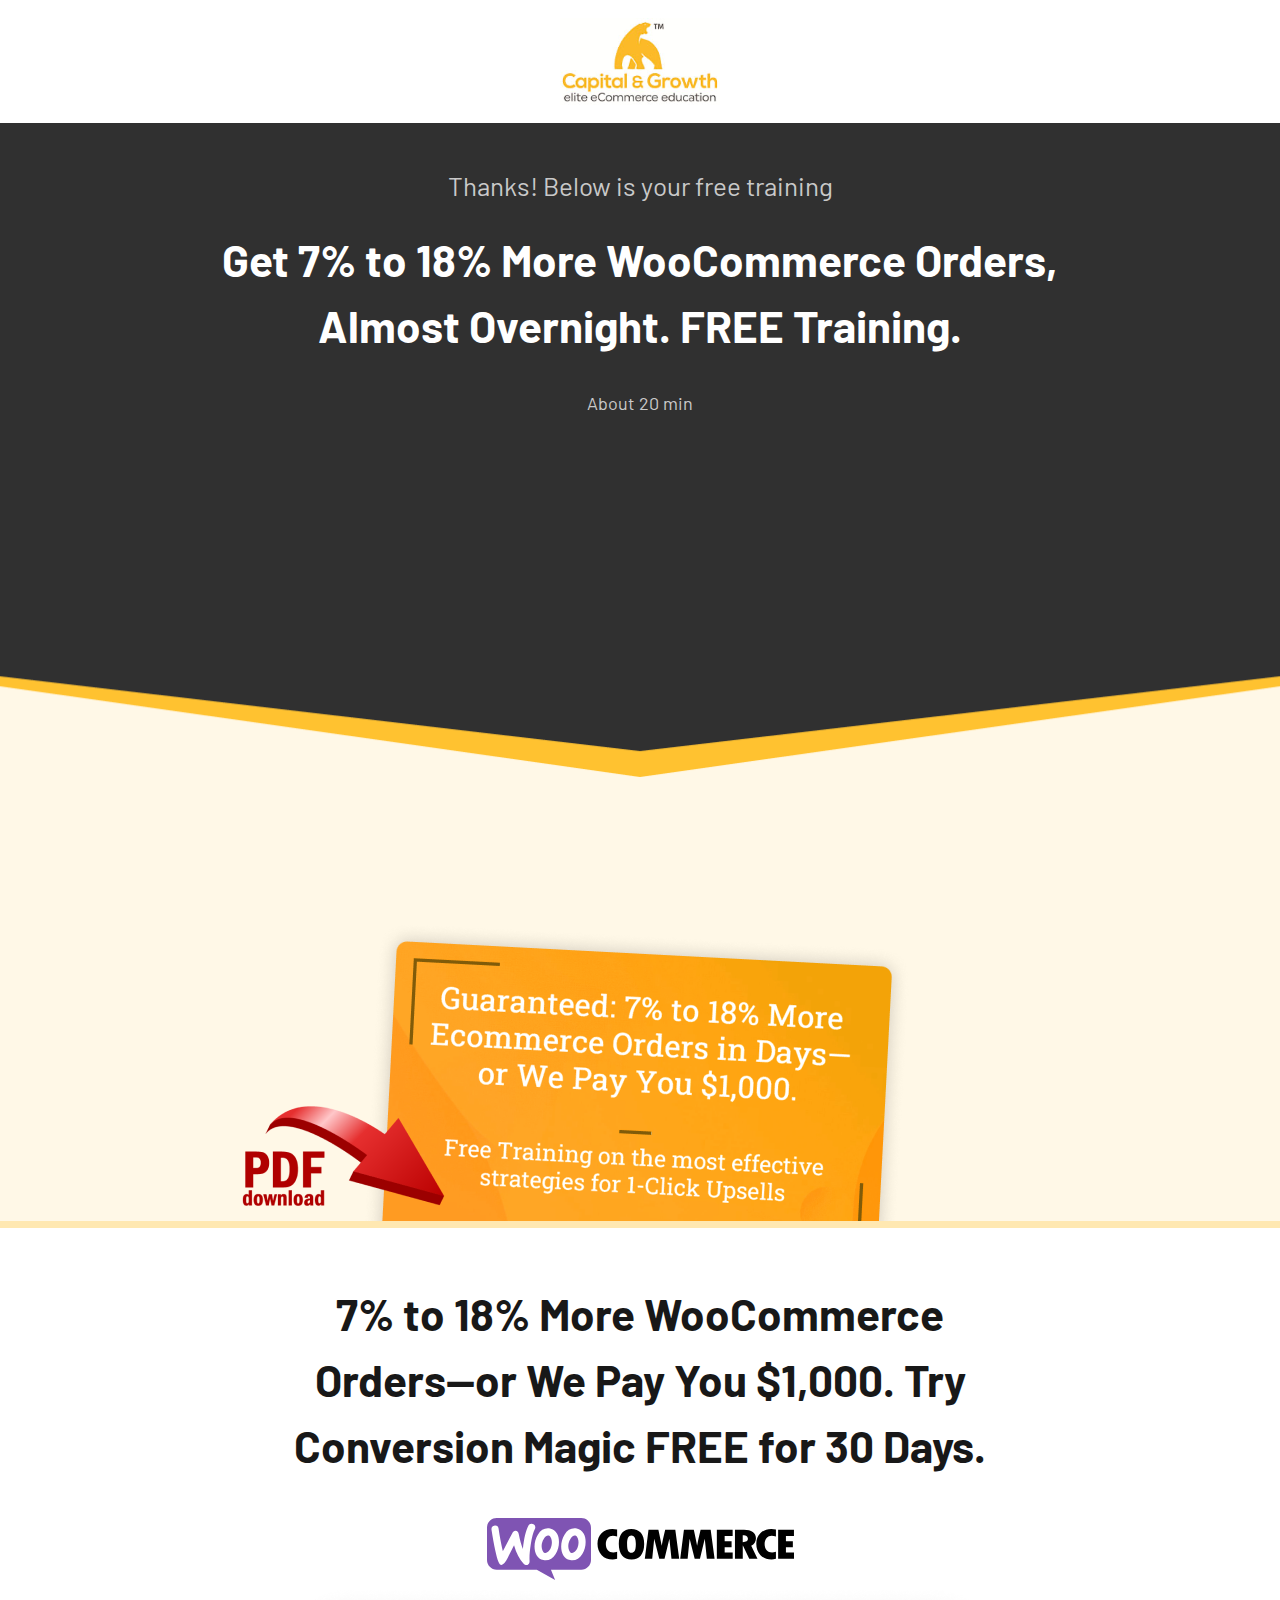
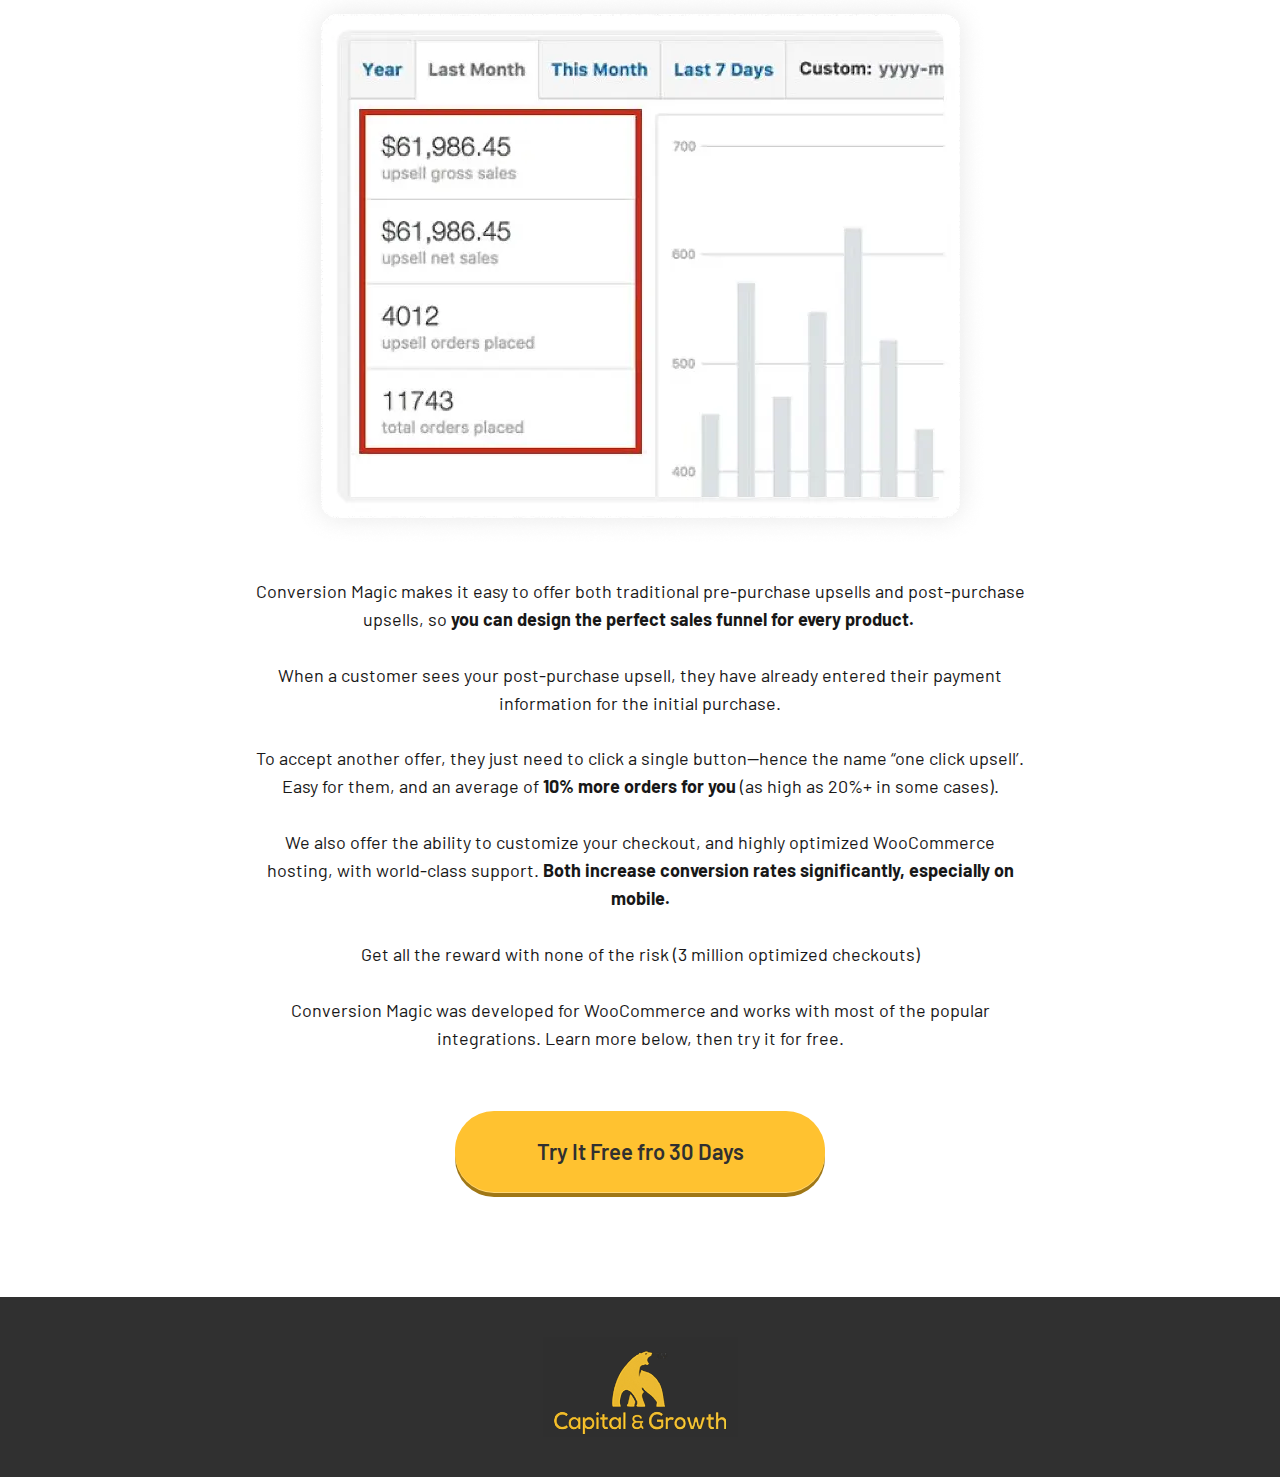
==== conversion-magic.html @ 83e8222b "added new pages" ====
<!DOCTYPE html>
<html lang="en">
<head>
    <meta charset="UTF-8">
    <meta http-equiv="X-UA-Compatible" content="IE=edge">
    <meta name="viewport" content="width=device-width, initial-scale=1.0">
    <title>Capital & Growth</title>

    <link rel="icon" href="https://capitalandgrowth.org/wp-content/uploads/2020/05/favicon.jpg" sizes="32x32">
    <link rel="icon" href="https://capitalandgrowth.org/wp-content/uploads/2020/05/favicon.jpg" sizes="192x192">
    <link rel="apple-touch-icon" href="https://capitalandgrowth.org/wp-content/uploads/2020/05/favicon.jpg">
    <meta name="msapplication-TileImage" content="https://capitalandgrowth.org/wp-content/uploads/2020/05/favicon.jpg">

    <link rel="preconnect" href="https://fonts.googleapis.com">
    <link rel="preconnect" href="https://fonts.gstatic.com" crossorigin>
    <link href="https://fonts.googleapis.com/css2?family=Barlow:wght@300;400;500;600;700&display=swap" rel="stylesheet">    

    <link rel="stylesheet" href="assets/css/style.css">
</head>
<body class="conversion-magic-page">
    <header class="header">
        <div class="container">
            <a href="/" class="logo">
                <img src="assets/images/logo.svg" alt="logo">
            </a>
        </div>
    </header>

    <section class="hero">
        <div class="container">
            <h4 class="subtitle">Thanks! Below is your free training</h4>
            <h1 class="title">
                Get 7% to 18% More WooCommerce Orders, Almost Overnight. FREE Training.
            </h1>
            <p class="description">About 20 min</p>
            <!-- video -->
            <div class="video-wrap">
                <iframe width="780" height="425" src="https://www.youtube-nocookie.com/embed/5K_cZPGj7Gw?controls=0&showinfo=0&rel=0&autoplay=1" frameborder="0" allowfullscreen></iframe>
            </div>
        </div>
    </section>

    <section class="article-pdf">
        <div class="wrap-pdf">
            <a href="./testfile.pdf" download>
                <picture>
                    <source type="image/webp" srcset="assets/images/webp/cro-pdf_2.webp" srcset="assets/images/2x/webp/cro-pdf_2@2x.webp">
                    <source type="image/png" srcset="assets/images/cro-pdf_2.png, assets/images/2x/cro-pdf_2@2x.png 2x">
                    <img alt="#">
                </picture>
            </a>
        </div>
    </section>

    <section class="upsell-section">
        <div class="container">
            <h2 class="title">7% to 18% More WooCommerce Orders--or We Pay You $1,000. Try Conversion Magic FREE for 30 Days.</h2>
            <img class="logo-woocommerce" src="assets/images/logo-woocommerce.svg" alt="logo-woocommerce">
            <div class="upsell-revenue-img">
                <picture>
                    <source type="image/webp" srcset="assets/images/webp/upsell-revenue_1.webp" srcset="assets/images/2x/webp/upsell-revenue_1@2x.webp">
                    <source type="image/png" srcset="assets/images/upsell-revenue_1.png, assets/images/2x/upsell-revenue_1@2x.png 2x">
                    <img alt="Monthly Upsell Revenue">
                </picture>
            </div>

            <div class="description">
                <p class="txt">
                    Conversion Magic makes it easy to offer both traditional pre-purchase upsells and post-purchase upsells, so <span class="bold">you can design the perfect sales funnel for every product.</span> 
                </p>
                <p class="txt">
                    When a customer sees your post-purchase upsell, they have already entered their payment information for the initial purchase. 
                </p>
                <p class="txt">
                    To accept another offer, they just need to click a single button—hence the name “one click upsell’. 
                    Easy for them, and an average of <span class="bold">10% more orders for you</span> (as high as 20%+ in some cases).
                </p>
                <p class="txt">
                    We also offer the ability to customize your checkout, and highly optimized WooCommerce hosting, with world-class support. <span class="bold">Both increase conversion rates significantly, especially on mobile.</span>
                </p>
                <p class="txt">
                    Get all the reward with none of the risk (3 million optimized checkouts)
                </p>
                <p class="txt">
                    Conversion Magic was developed for WooCommerce and works with most of the popular integrations. Learn more below, then try it for free.
                </p>
            </div>
            <button type="button" class="btn" id="openModalJs">Try It Free fro 30 Days</button>
        </div>
    </section>

    <footer class="footer">
        <a href="/" class="logo">
            <img src="assets/images/f-logo.png" alt="logo">
        </a>
	</footer>

    <!-- svg sprite -->
    <div class="main_svg" hidden>
        <svg>
            <defs>
                <!-- quote -->
                <symbol id="quote" viewBox="0 0 70 40" fill="none" xmlns="http://www.w3.org/2000/svg">
                    <path fill-rule="evenodd" clip-rule="evenodd" d="M29.5991 37.6667C29.2661 39.2222 28.3783 40 26.9355 40H2.13087C1.24301 40 0.632601 39.75 0.299653 39.25C-0.0332948 38.75 -0.0887861 38.0556 0.133179 37.1667L12.1193 2C12.5632 0.666667 13.5066 0 14.9494 0H33.5945C35.4812 0 36.258 0.888889 35.9251 2.66667L29.5991 37.6667ZM63.8721 37.6667C63.6481 39.2222 62.752 40 61.1839 40H36.1505C35.2545 40 34.6384 39.75 34.3024 39.25C33.9664 38.75 33.9104 38.0556 34.1344 37.1667L45.8951 2C46.3431 0.666667 47.2951 0 48.7512 0H67.7363C69.5284 0 70.2564 0.888889 69.9204 2.66667L63.8721 37.6667Z" fill="#FFC230"/>
                </symbol>
                <!-- close-ico -->
                <symbol id="close-ico" width="20" height="20" viewBox="0 0 20 20" fill="none" xmlns="http://www.w3.org/2000/svg">
                    <path d="M19.0978 0.000247551C18.8651 0.00574349 18.644 0.103092 18.4828 0.27104L9.99994 8.75394L1.51705 0.27104C1.3511 0.100141 1.12304 0.00369934 0.884822 0.00368984C0.52608 0.00377736 0.203192 0.221306 0.0683521 0.553743C-0.0664875 0.88618 0.013634 1.26717 0.270951 1.51714L8.75384 10L0.270951 18.4829C0.0407481 18.704 -0.051981 19.0322 0.0285255 19.341C0.109032 19.6498 0.350194 19.891 0.659006 19.9715C0.967818 20.052 1.29602 19.9593 1.51705 19.729L9.99994 11.2461L18.4828 19.729C18.7039 19.9592 19.0321 20.052 19.3409 19.9715C19.6497 19.891 19.8908 19.6498 19.9714 19.341C20.0519 19.0322 19.9591 18.704 19.7289 18.4829L11.246 10L19.7289 1.51714C19.9912 1.2654 20.072 0.87844 19.9324 0.542783C19.7927 0.207126 19.4613 -0.00833921 19.0978 0.000247551Z" fill="black"/>
                </symbol>
            </defs>
        </svg>
    </div>

    <!-- Modal -->
    <div class="modal" id="myModal"> 
        <div class="modal-content"> 
            <div class="modal-header">
                <button type="button" class="close" id="closeModalJs">
                    <svg><use xlink:href='#close-ico'/></svg>
                </button>
                <picture>
                    <source type="image/webp" srcset="assets/images/webp/article.webp" srcset="assets/images/2x/webp/article@2x.webp">
                    <source type="image/png" srcset="assets/images/article.png, assets/images/2x/article@2x.png 2x">
                    <img alt="#">
                </picture>
            </div> 
            <div class="modal-body"> 
                <!-- Begin Mailchimp Signup Form -->
                <link href="//cdn-images.mailchimp.com/embedcode/classic-071822.css" rel="stylesheet" type="text/css">
    
                <div id="mc_embed_signup">
                    <form action="https://capitalandgrowth.org/cro-course/" method="post" id="mc-embedded-subscribe-form" name="mc-embedded-subscribe-form" class="validate" target="_blank" novalidate>
                        <div id="mc_embed_signup_scroll" class="modal-form">
                            <h2 class="modal-title">Just One More Step. Where Should We Send the Case Study?</h2>
                            <div class="mc-field-group">
                                <input type="text" value="" name="FNAME" class="" id="mce-FNAME" placeholder="Your Name *" required>
                                <span id="mce-FNAME-HELPERTEXT" class="helper_text"></span>
                            </div>
                            <div class="mc-field-group">
                                <input type="email" value="" name="EMAIL" class="required email" id="mce-EMAIL" placeholder="Your Work Email *" required>
                                <span id="mce-EMAIL-HELPERTEXT" class="helper_text"></span>
                            </div>
                            <div class="mc-field-group size1of2">
                                <input type="text" name="PHONE" class="" value="" id="mce-PHONE" placeholder="Your Phone Number *" required>
                                <span id="mce-PHONE-HELPERTEXT" class="helper_text"></span>
                            </div>
                            <div id="mce-responses" class="clear">
                                <div class="response" id="mce-error-response" style="display:none"></div>
                                <div class="response" id="mce-success-response" style="display:none"></div>
                            </div>
                            <!-- real people should not fill this in and expect good things - do not remove this or risk form bot signups-->
                            <div style="position: absolute; left: -5000px;" aria-hidden="true"><input type="text" name="b_45157a01306c6dd4302526ca7_bf2c0306d3" tabindex="-1" value=""></div>
                            <div class="clear"><input type="submit" value="Get Free Instant Access" name="subscribe" id="mc-embedded-subscribe" class="button btn"></div>
                            <p class="modal-description">By opting in you are agreeing to receive educational and marketing content from us. Your information will not be shared and you may unsubscribe at any time.</p>
                        </div>
                    </form>
                </div>
                <script type='text/javascript' src='//s3.amazonaws.com/downloads.mailchimp.com/js/mc-validate.js'></script><script type='text/javascript'>(function($) {window.fnames = new Array(); window.ftypes = new Array();fnames[0]='EMAIL';ftypes[0]='email';fnames[1]='FNAME';ftypes[1]='text';fnames[2]='LNAME';ftypes[2]='text';fnames[3]='ADDRESS';ftypes[3]='address';fnames[4]='PHONE';ftypes[4]='phone';}(jQuery));var $mcj = jQuery.noConflict(true);</script>
                <!--End mc_embed_signup-->
            </div>
        </div> 
    </div>
    <script src="assets/js/script.js"></script>
</body>
</html>
---- assets/css/style.css ----
*, *::after, *::before {
    -webkit-box-sizing: border-box;
            box-sizing: border-box;
    outline: none !important; 
}
:root {
    --primary-color: #FFC230;
    --red-color: #D52917;
}

iframe, object, embed {
    border: none;
    width: 100%; 
}
textarea, input {
    -webkit-appearance: none; 
}
img {
    display: block;
    image-orientation: from-image;
}
html, body {
    background-color: #fff;
    max-width: 100%;
    position: relative;
    margin: 0;
    font-family: 'Barlow', sans-serif;
    font-weight: 400;
    color: #181818;
    overflow-x: hidden;
}
a, a:hover, a:focus {
    transition: all .25s;
    text-decoration: none;
}
a:hover, button:hover {
    opacity: 0.7;
}
button, button:hover {
    -webkit-transition: all .25s;
    transition: all .25s;
    outline: none;
    cursor: pointer;
}
ol, ul {
    padding: 0;
    margin: 0;
    list-style-type: none;
}
blockquote,
p,
h1,
h2,
h3,
h4,
h5,
h6 {
    margin: 0;
}
.btn,
#mc_embed_signup .modal-form .button.btn {
    font-family: 'Barlow', sans-serif;
    display: block;
    border-radius: 39px;
    padding: 20px 17px;
    font-size: 18px;
    line-height: 1;
    font-weight: 600;
    width: 100%;
    height: auto;
    max-width: 248px;
    border: none;
    color: #303030;
    background: #FFC230;
    box-shadow: 0px 1px 0px #FFD776, 0px 5px 0px #A07715;
    margin: 0 auto;
    overflow: hidden;
    position: relative;
    text-align: center;
    cursor: pointer;
    transition: .2s all;
}
#mc_embed_signup .modal-form .helper_text {
    padding: 0;
    margin: 0;
}
#mc_embed_signup #mc-embedded-subscribe-form .modal-form div.mce_inline_error {
    position: absolute;
    top: 5px;
    right: 5px;
    background-color: transparent;
    padding: 0;
    margin: 0;
}

.btn:hover {
    opacity: 1;
    color: #303030;
}
#mc_embed_signup .modal-form .button.btn:hover {
    background-color: #ffb400;
}
.btn::after {
    background: #fff;
    content: "";
    height: 155px;
    left: -75px;
    opacity: 0.2;
    position: absolute;
    top: -50px;
    transform: rotate(35deg);
    transition: all 950ms cubic-bezier(0.19, 1, 0.22, 1);
    width: 50px;
}
.btn:hover::after {
    left: 120%;
    transition: all 950ms cubic-bezier(0.19, 1, 0.22, 1);
}
.btn:focus {
    -webkit-box-shadow: none;
        box-shadow: none;
}
.bold {
    font-weight: 700;
}
.underline {
    text-decoration-line: underline;
}
.main_svg[hidden] {
    display: none !important;
}
.container {
    max-width: 970px;
    margin: 0 auto;
    padding-left: 15px;
    padding-right: 15px;
}
.header {
    padding: 12px 0;
}
/* .header .logo {
    max-width: 88px;
} */
.header .logo img {
    width: 100%;
    max-width: 88px;
    margin: 0 auto;
}
.hero {
    background: url('../images/hero.png') no-repeat 50%;
    background-size: 150% 100%;
    padding: 32px 0 80px;
    position: relative;
    text-align: center;
    color: #C9C9C9;
    font-size: 14px;
    line-height: 1.5;
}
.hero .container {
    max-width: 810px;
}
.subtitle {
    font-size: 15px;
    font-weight: 400;
    margin: 0 0 19px;
}
.hero .title {
    color: #fff;
    margin: 0 0 18px;
}
.hero .description {
    margin: 0 auto 26px;
    max-width: 710px;
}
.title {
    font-size: 20px;
    font-weight: 700;
    color: #181818;
    text-align: center;
    line-height: 1.5;
}
.section-title {
    text-transform: uppercase;
    color: #7A7A7A;
    font-weight: 500;
    font-size: 14px;
    letter-spacing: 1px;
    text-align: center;
    margin-top: 0;
    margin-bottom: 20px;
}
.primary {
    color: var(--primary-color);
}
.text-red {
    color: var(--red-color);
}

/* logo-section */

.logo-section {
    padding-top: 32px;
    padding-bottom: 25px;
}
.logo-section .logo-wrap {
    display: grid;
    grid-template-columns: repeat(4, minmax(0, 1fr));
    gap: 0.5rem;
    grid-auto-rows: minmax(0, 1fr);
}
.logo-item {
    display: flex;
    align-items: center;
    justify-content: center;
    padding: 0 14px;
}
.logo-item img {
    max-width: 100%;
    height: auto;
}
.logo-section .logo-item:nth-last-child(2) {
    grid-column-start: 2;
}
.logo-section .logo-item:last-child {
    grid-column-start: 3;
}

/* quote-section */

.quote-section {
    padding: 48px 0 88px;
    background-color: #F6F6F6;
    font-size: 20px;
    font-weight: 300;
    color: #181818;
    line-height: 1.6;
    position: relative;
    z-index: 2;
    text-align: center;
}
.quote-wrap {
    display: grid;
    grid-template-columns: repeat(1, minmax(0, 1fr));
    grid-auto-rows: auto;
    gap: 2.4rem;
}
.quote-item {
    display: flex;
    flex-direction: column;
    justify-content: space-between;
    max-width: 320px;
    margin: 0 auto;
}
.quote-ico {
    max-height: 28px;
    max-width: 50px;
    margin: 0 auto 3px;
}
.author {
    display: flex;
    flex-direction: column;
    align-items: center;
    justify-content: center;
    font-size: 15px;
    font-weight: 400;
    gap: 1.2rem;
    margin-top: 16px;
}
.author img {
    border-radius: 50%;
}
.author-info p {
    margin: 0;
}
.quote-section .btn {
    margin-top: 50px;
}
.conversion-page .quote-wrap {
    gap: 3.7rem;
}
.conversion-page .quote-ico {
    margin: 0 auto 25px;
}
.conversion-page .quote-section {
    text-align: left;
}
.conversion-page .quote-section .title {
    font-size: 22px;
    /* margin-bottom: 40px; */
}
.conversion-page .quote-section {
    font-size: 18px;
}
.conversion-page .author {
    flex-direction: row;
    justify-content: flex-start;
    margin-top: 25px;
}

/* our-work-section */

.our-work-section {
    padding: 35px 0 16px;
    margin: 0 20px;
}
.our-work-section .logo-wrap {
    display: grid;
    grid-template-columns: repeat(2, minmax(0, 1fr));
    gap: 0.5rem;
    grid-auto-rows: minmax(0, 1fr);
}
.our-work-section .section-title {
    margin-bottom: 35px;
}
.our-work-section .logo-item {
    padding: 11px 14px;
}
.our-work-section .logo-item:last-child {
    grid-column: span 2/span 2;
}

/* result-section */

.result-section {
    padding: 55px 0 53px;
    border-top: 1px solid #DBDBDB;
}
.result-section .title {
    max-width: 820px;
    margin: 0 auto 38px;
}
.result-wrap {
    column-gap: 20px;
}
.result-item {
    background-color: #FFF8E7;
    border-radius: 16px;
    padding: 33px 33px 39px;
    font-size: 16px;
    display: grid;
    grid-template-rows: 1fr auto;
    margin: 0;
    margin-bottom: 20px;
    break-inside: avoid;
    line-height: 1.6;
    text-align: center;
}
.result-mistake {
    background-color: #FFF4F3;
}
.result-item .ico {
    max-height: 58px;
    max-width: 64px;
    margin: 0 auto 22px;
}

/* conversion-page */
/* upsell-section */

.upsell-section {
    text-align: center;
    padding: 0 0 60px;
}
.upsell-revenue-img img {
    max-width: 100%;
    height: auto;
    margin: 0 auto;
    display: block;
}
.plug-play-section {
    padding: 52px 0;
}
.plug-play-section .title {
    max-width: 730px;
    margin: 0 auto;
    position: relative;
    background-image: url('../images/underline.svg');
    background-repeat: no-repeat;
    background-position: 100% calc(100% - 38px);
    background-size: 58%;
    padding-bottom: 50px;
}
.underline-ico {
    position: absolute;
}
.plug-play-wrap {
    display: grid;
    gap: 4rem;
    align-items: center;
    justify-content: center;
    margin-bottom: 18px;
}
.plug-play-wrap .description-wrap {
    max-width: 400px;
    margin: 0 auto;
    order: 2;
}
.plug-play-wrap .description {
    font-size: 18px;
    line-height: 1.6;
    margin-bottom: 25px;
    text-align: center;
}
.plug-play-img {
    order: 1;
}
.plug-play-img img {
    max-width: 100%;
}

/* footer */

.footer {
    background-color: #303030;
    display: flex;
    justify-content: center;
    padding: 40px 0;
}
.footer .logo {
    max-width: 152px;
}
.footer .logo img {
    max-width: 100%;
}

/* modal */

.modal { 
    display: none;
    position: fixed;
    z-index: 3;
    padding: 3vh 15px 0;
    left: 0;
    top: 0;
    width: 100%;
    height: 100%;
    overflow: auto;
    background-color: rgba(48, 48, 48, 0.7)
} 
.modal-content {
    position: relative;
    background-color: #fff;
    margin: auto;
    padding: 0;
    box-shadow: 0px 0px 30px rgba(0, 0, 0, 0.1);
    border-radius: 16px;
    width: 100%;
    max-width: 620px;
    -webkit-animation-name: animatetop;
    -webkit-animation-duration: 0.4s;
    animation-name: animatetop;
    animation-duration: 0.4s;
}
@-webkit-keyframes animatetop {
    from {top:-300px; opacity:0}
    to {top:0; opacity:1}
}
@keyframes animatetop {
    from {top:-300px; opacity:0}
    to {top:0; opacity:1}
}
.close {
    position: absolute;
    top: 15px;
    right: 15px;
    width: 100%;
    height: 100%;
    max-height: 20px;
    max-width: 20px;
    cursor: pointer;
    transition: all 0.3s;
    border: 0;
    background: transparent;
    padding: 0;
}
.close svg {
    max-height: 20px;
    max-width: 20px;
}
.close:hover {
    transform: rotate(90deg);
}
.modal-header {
    border-radius: 16px 16px 0 0;
    background-color: #FFF8E7;
    border-bottom: 6px solid #FFE8B1;
}
.modal-header img {
    margin: 0 auto;
    max-width: 100%;
}
#mc_embed_signup .modal-form .modal-title {
    text-align: center;
    color: #181818;
    font-weight: 700;
    font-size: 20px;
    padding: 0 15px;
    line-height: 1.5;
}
.modal-body {
    text-align:center;
    padding: 20px;
    max-width: 500px;
    margin: 0 auto;
}
.modal #mc_embed_signup form {
    margin: 0;
}
.modal-form {
    display: flex;
    flex-direction: column;
    gap: 1rem;
}
#mc_embed_signup .modal-form .mc-field-group input {
    width: 100%;
    background-color: #F6F6F6;
    border: 2px solid #DDDDDD;
    border-radius: 3px;
    font-weight: 500;
    font-size: 18px;
    padding: 17px;
    text-indent: 0;
}
#mc_embed_signup .modal-form .mc-field-group,
#mc_embed_signup .modal-form .mc-field-group.size1of2 {
    width: 100%;
    padding: 0;
    margin: 0;
}
#mc_embed_signup .modal-form .mc-field-group.size1of2 {
    margin-bottom: -20px;
}
#mc_embed_signup .modal-form div.response {
    margin: 0;
    padding: 0;
    text-align: center;
    width: 100%;
}
.modal-description {
    text-align: center;
    font-size: 13px;
    line-height: 20px; 
    padding: 10px 0 0;
}

/* case study page */

.free-case-study-page .hero,
.conversion-magic-page .hero {
    background-color: #FFF8E7;
    background-position: 0 0;
    background-size: 100% 82%;
    padding: 20px 0 20px;
}
.conversion-magic-page .hero {
    padding: 29px 0 13px;
}
.article-pdf {
    background-color: #FFF8E7;
    border-bottom: 7px solid #FFE8B1;
    overflow: hidden;
}
.wrap-pdf {
    position: relative;
    max-width: 485px;
    max-height: 290px;
    margin: 0 auto;
}

/* strategy-section */

.strategy-section {
    padding: 30px 0 51px;
    border-bottom: 1px solid #DBDBDB;
}
.strategy-section .container {
    max-width: 810px;
}
.strategy-item:not(:first-child) {
    margin-top: 85px;
}
.strategy-item:not(:first-child) .btn {
    max-width: 270px;
}
.strategy-item:first-child .title {
    max-width: 620px;
}
.strategy-section .title {
    font-weight: 700;
    font-size: 24px;
    line-height: 1.4;
    margin: 0 auto;
    margin-bottom: 32px;
}
.video-wrap {
    max-width: 780px;
    margin: 0 auto;
}
.strategy-section .video-wrap {
    margin-bottom: 50px;
}
.wrap-strategy {
    padding: 36px 0 33px;
    margin: 0 0 40px;
    display: flex;
    flex-direction: column;
    border-top: 4px solid #F6F6F6;
    border-bottom: 4px solid #F6F6F6;
    gap: 3.2rem;
}
.wrap-strategy img {
    border-radius: 16px;
    margin: 0 auto;
}
.wrap-strategy .quote {
    font-weight: 300;
    font-size: 24px;
    line-height: 1.45;
    display: flex;
    flex-direction: column;
    text-align: center;
}
.wrap-strategy .author-info {
    margin-top: 19px;
    margin-bottom: 0;
    font-size: 18px;
}
.strategy-section .description {
    font-size: 16px;
    text-align: center;
    padding: 0 0 35px;
    line-height: 1.55;
}
.strategy-section .quote-ico {
    max-height: 40px;
    max-width: 80px;
}
.strategy-section .description-txt {
    max-width: 620px;
    font-size: 20px;
    text-align: center;
    text-decoration: underline;
    line-height: 1.5;
    margin: 0 auto 30px;
}

/* conversion-magic-page */

.conversion-magic-page .hero .container {
    max-width: 940px;
}
.conversion-magic-page .wrap-pdf {
    max-height: 230px;
}
.conversion-magic-page .wrap-pdf img {
    max-width: 100%;
}
.conversion-magic-page .upsell-section {
    padding: 30px 0 70px;
}
.conversion-magic-page .upsell-section .title {
    font-size: 24px;
    max-width: 750px;
    margin: 0 auto 39px;
}
.conversion-magic-page .logo-woocommerce {
    max-width: 100%;
    margin: 0 auto 4px;
}
.conversion-magic-page .upsell-revenue-img {
    margin: 0 auto 30px;
}
.conversion-magic-page .description {
    max-width: 770px;
    margin: 0 auto 15px;
    font-size: 16px;
    line-height: 1.55;
}
.conversion-magic-page .description .txt {
    margin-bottom: 1.75rem;
}

@media (min-width: 575px) {
    .header .logo img {
        max-width: 160px;
    }
    .footer .logo {
        max-width: 195px;
    }
    .our-work-section {
        padding: 73px 0 80px;
    }
    .conversion-page .our-work-section {
        padding: 73px 0 45px;
    }
    .our-work-section .logo-wrap {
        grid-template-columns: repeat(5, minmax(0, 1fr));
    }
    .our-work-section .logo-item {
        padding: 0 14px;   
    }
    .our-work-section .logo-item:last-child {
        grid-column: span 1/span 1;
    }
    .result-wrap {
        column-count: 2;
        column-gap: 20px;
    }
    .result-item {
        text-align: left;
    }
    .result-item .ico {
        margin: 0 0 22px;
    }
}

@media (min-width: 768px) {
    .header {
        padding: 18px 0;
    }
    .hero {
        font-size: 20px;
        background-size: 100% 100%;
        padding: 43px 0 112px;
    }
    .hero .title {
        margin: 0 0 31px;
    }
    .hero .description {
        margin: 0 auto 38px;
    }
    .subtitle {
        font-size: 26px;
        margin: 0 0 22px;
    }
    .title {
        font-size: 44px;
    }
    .btn,
    #mc_embed_signup .modal-form .button.btn  {
        font-size: 22px;
        max-width: 370px;
        padding: 29.5px 17px;
    }
    .section-title {
        font-size: 16px;
        margin-bottom: 44px;
    }
    .logo-section {
        padding-top: 64px;
        padding-bottom: 80px;
    }
    .logo-section .logo-wrap {
        grid-template-columns: repeat(5, minmax(0, 1fr));
    }
    .logo-section .logo-item {
        background: #F6F6F6;
        border-radius: 16px;
    }
    .logo-section .logo-item:nth-last-child(2) {
        grid-column-start: auto;
    }
    .logo-section .logo-item:last-child {
        grid-column-start: auto;
    }
    .quote-section {
        padding: 110px 0 95px;
        font-size: 22px;
        border-radius: 16px;
        margin: 0 20px;
        text-align: left;
    }
    .quote-section .title {
        text-align: center;
        margin-bottom: 50px;
    }
    .quote-section .btn {
        margin-top: 88px;
    }
    .quote-wrap,
    .conversion-page .quote-wrap {
        grid-template-columns: repeat(3, minmax(0, 1fr));
        gap: 2rem;
    }
    .quote-ico {
        margin: 0 0 21px 0;
    }
    .author {
        margin-top: 30px;
        flex-direction: row;
        justify-content: flex-start;
        align-items: flex-start;
        gap: 1rem;
    }
    .conversion-page .quote-section .title {
        font-size: 44px;
        margin-bottom: 52px;
    }
    .conversion-page .quote-section {
        padding: 60px 0 79px;
    }
    .result-section {
        padding: 63px 0 95px;
    }
    .result-section .title {
        margin: 0 auto 47px;
    }
    .result-item {
        padding: 43px 41px 50px;
        font-size: 20px;
    }
    .upsell-section {
        padding: 0 0 89px;
    }
    .plug-play-wrap {
        grid-template-columns: repeat(2, minmax(0, 1fr));
        margin-bottom: 95px;
        justify-content: left;
    }
    .plug-play-section {
        padding: 82px 0 65px;
    }
    .plug-play-section .title {
        padding-bottom: 85px;
        background-position: 100% calc(100% - 77px);
    }
    .plug-play-wrap .description-wrap {
        order: 1;
        margin: 0;
    }
    .plug-play-img {
        order: 2;
    }
    .plug-play-wrap .description {
        text-align: left;
    }
    .conversion-page .logo-section {
        padding-bottom: 114px;
    }
    .free-case-study-page .hero {
        padding: 43px 0 43px;
    }
    .case-study-page .footer {
        margin-top: -170px;
        padding: 220px 0 55px;
    }
    #mc_embed_signup .modal-form .modal-title {
        font-size: 24px;
        padding: 0 15px;
        margin: 0;
    }
    .modal-body {
        text-align:center;
        padding: 20px 20px 35px;
    }
    .strategy-section {
        padding: 50px 0 60px;
    }
    .strategy-section .title {
        font-size: 30px;
    }
    .wrap-strategy {
        flex-direction: row;
    }
    .wrap-strategy .author-info {
        margin-top: auto;
    }
    .wrap-strategy .quote {
        font-size: 30px;
        text-align: left;
    }
    .strategy-section .description {
        font-size: 18px;
    }
    .strategy-section .quote-ico {
        margin: 0 0 27px 0;
    }
    .strategy-section .description-txt {
        font-size: 22px;
        margin-bottom: 60px;
    }
    .free-case-study-page .logo-section {
        padding-top: 72px;
        padding-bottom: 112px;
    }
    .free-case-study-page .quote-section {
        padding: 70px 0 123px;
    }
    .free-case-study-page .quote-wrap {
        row-gap: 4.5rem;
    }
    .free-case-study-page .quote-section .title {
        margin-bottom: 58px;
    }
    .conversion-magic-page .upsell-section {
        padding: 53px 0 105px;
    }
    .conversion-magic-page .upsell-section .title {
        font-size: 44px;
    }
    .conversion-magic-page .description {
        font-size: 18px;
        margin: 0 auto 58px;
    }
    .conversion-magic-page .hero {
        padding: 43px 0 13px;
    }
}
@media (min-width: 992px) {
    .conversion-magic-page .wrap-pdf {
        max-height: 300px;
    }
    .conversion-magic-page .wrap-pdf img {
        max-width: 150%;
        margin-left: -32%;
    }
}

@media (max-width: 480px) {
    .conversion-magic-page .wrap-pdf {
        max-height: 200px;
    }
}
@media (max-width: 400px) {
    .conversion-magic-page .wrap-pdf {
        max-height: 155px;
    }
}
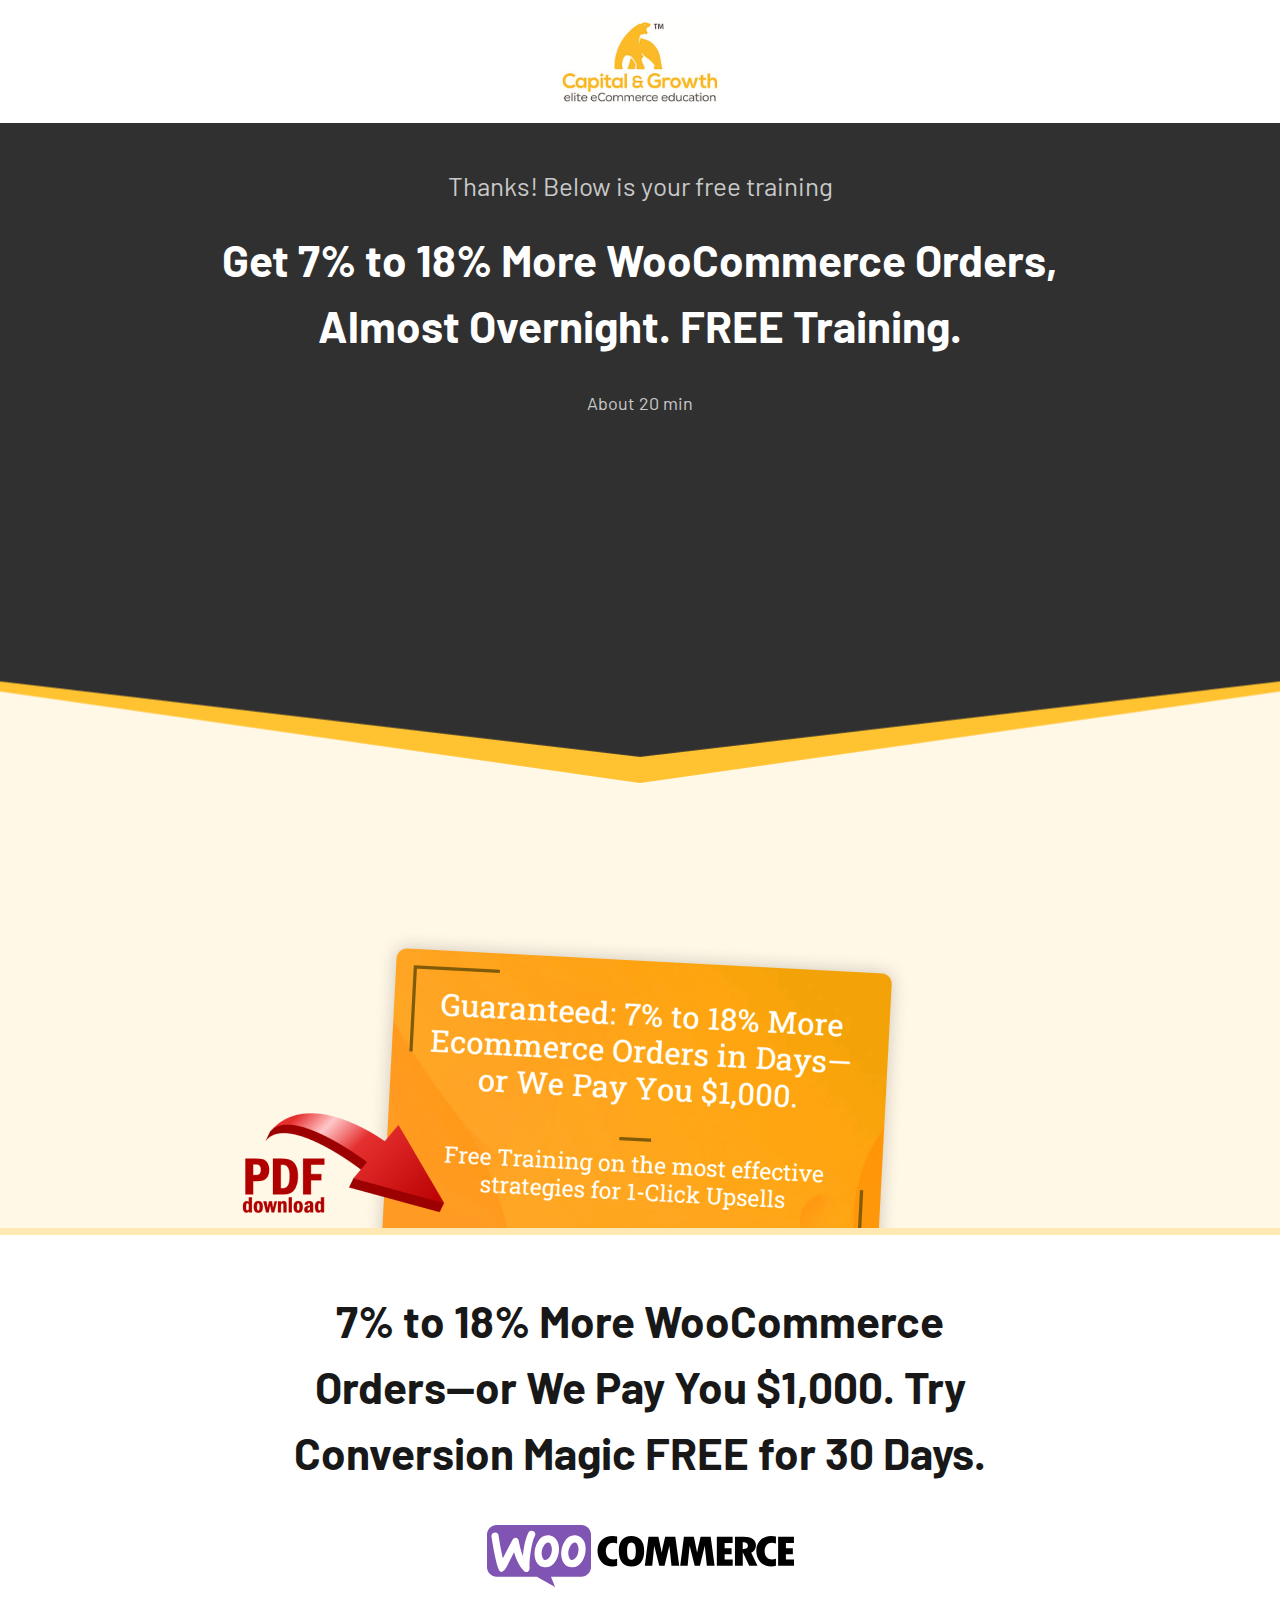
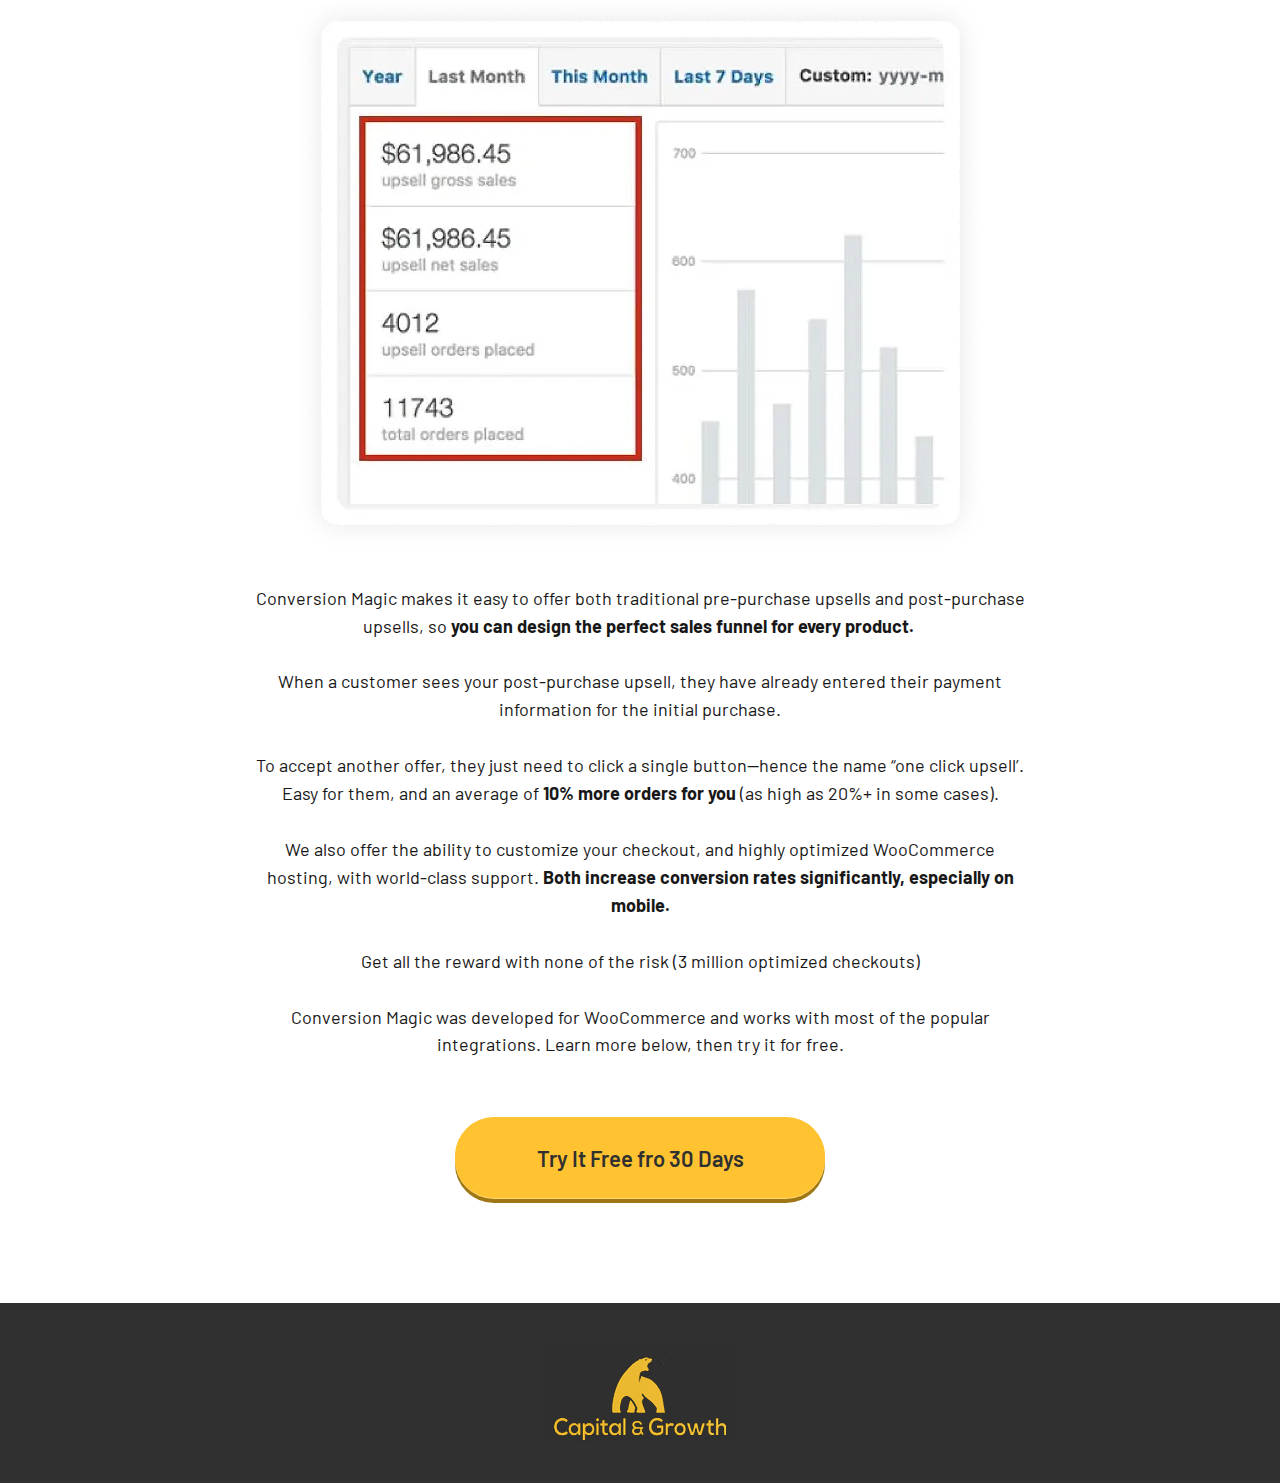
==== commit 30f92fc2: "update" ====
--- a/conversion-magic.html
+++ b/conversion-magic.html
@@ -35,7 +35,10 @@
             <p class="description">About 20 min</p>
             <!-- video -->
             <div class="video-wrap">
-                <iframe width="780" height="425" src="https://www.youtube-nocookie.com/embed/5K_cZPGj7Gw?controls=0&showinfo=0&rel=0&autoplay=1" frameborder="0" allowfullscreen></iframe>
+                <div style="padding:56.25% 0 0 0;position:relative;">
+                    <iframe src="https://player.vimeo.com/video/796461110?h=3fd1eb7c4c&badge=0&autoplay=1&muted=1&autopause=0&player_id=0&app_id=58479" width="780" height="425" frameborder="0" allow="autoplay; fullscreen; picture-in-picture" allowfullscreen style="position:absolute;top:0;left:0;width:100%;height:100%;" title="1-click-upsell-video"></iframe>
+                </div>
+                <script src= (https://player.vimeo.com/api/player.js)https://player.vimeo.com/api/player.js></script>
             </div>
         </div>
     </section>
@@ -112,54 +115,7 @@
     </div>
 
     <!-- Modal -->
-    <div class="modal" id="myModal"> 
-        <div class="modal-content"> 
-            <div class="modal-header">
-                <button type="button" class="close" id="closeModalJs">
-                    <svg><use xlink:href='#close-ico'/></svg>
-                </button>
-                <picture>
-                    <source type="image/webp" srcset="assets/images/webp/article.webp" srcset="assets/images/2x/webp/article@2x.webp">
-                    <source type="image/png" srcset="assets/images/article.png, assets/images/2x/article@2x.png 2x">
-                    <img alt="#">
-                </picture>
-            </div> 
-            <div class="modal-body"> 
-                <!-- Begin Mailchimp Signup Form -->
-                <link href="//cdn-images.mailchimp.com/embedcode/classic-071822.css" rel="stylesheet" type="text/css">
-    
-                <div id="mc_embed_signup">
-                    <form action="https://capitalandgrowth.org/cro-course/" method="post" id="mc-embedded-subscribe-form" name="mc-embedded-subscribe-form" class="validate" target="_blank" novalidate>
-                        <div id="mc_embed_signup_scroll" class="modal-form">
-                            <h2 class="modal-title">Just One More Step. Where Should We Send the Case Study?</h2>
-                            <div class="mc-field-group">
-                                <input type="text" value="" name="FNAME" class="" id="mce-FNAME" placeholder="Your Name *" required>
-                                <span id="mce-FNAME-HELPERTEXT" class="helper_text"></span>
-                            </div>
-                            <div class="mc-field-group">
-                                <input type="email" value="" name="EMAIL" class="required email" id="mce-EMAIL" placeholder="Your Work Email *" required>
-                                <span id="mce-EMAIL-HELPERTEXT" class="helper_text"></span>
-                            </div>
-                            <div class="mc-field-group size1of2">
-                                <input type="text" name="PHONE" class="" value="" id="mce-PHONE" placeholder="Your Phone Number *" required>
-                                <span id="mce-PHONE-HELPERTEXT" class="helper_text"></span>
-                            </div>
-                            <div id="mce-responses" class="clear">
-                                <div class="response" id="mce-error-response" style="display:none"></div>
-                                <div class="response" id="mce-success-response" style="display:none"></div>
-                            </div>
-                            <!-- real people should not fill this in and expect good things - do not remove this or risk form bot signups-->
-                            <div style="position: absolute; left: -5000px;" aria-hidden="true"><input type="text" name="b_45157a01306c6dd4302526ca7_bf2c0306d3" tabindex="-1" value=""></div>
-                            <div class="clear"><input type="submit" value="Get Free Instant Access" name="subscribe" id="mc-embedded-subscribe" class="button btn"></div>
-                            <p class="modal-description">By opting in you are agreeing to receive educational and marketing content from us. Your information will not be shared and you may unsubscribe at any time.</p>
-                        </div>
-                    </form>
-                </div>
-                <script type='text/javascript' src='//s3.amazonaws.com/downloads.mailchimp.com/js/mc-validate.js'></script><script type='text/javascript'>(function($) {window.fnames = new Array(); window.ftypes = new Array();fnames[0]='EMAIL';ftypes[0]='email';fnames[1]='FNAME';ftypes[1]='text';fnames[2]='LNAME';ftypes[2]='text';fnames[3]='ADDRESS';ftypes[3]='address';fnames[4]='PHONE';ftypes[4]='phone';}(jQuery));var $mcj = jQuery.noConflict(true);</script>
-                <!--End mc_embed_signup-->
-            </div>
-        </div> 
-    </div>
+
     <script src="assets/js/script.js"></script>
 </body>
 </html>--- a/assets/css/style.css
+++ b/assets/css/style.css
@@ -643,6 +643,9 @@
     line-height: 1.5;
     margin: 0 auto 30px;
 }
+.wrap-pdf img {
+    max-width: 100%;
+}
 
 /* conversion-magic-page */
 
